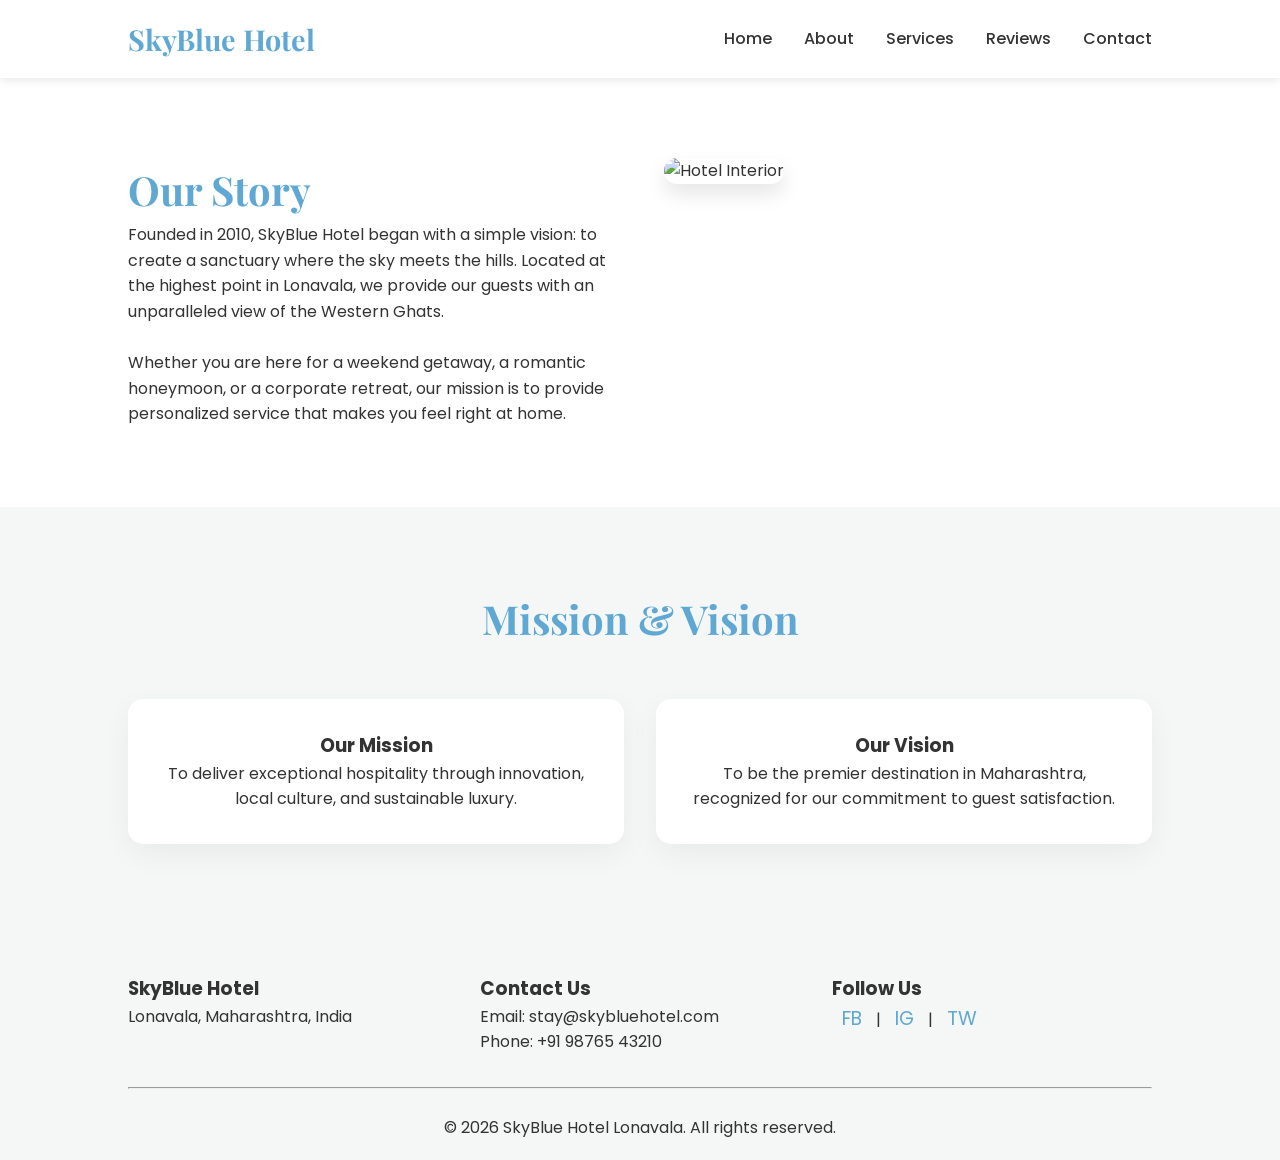
==== about.html @ 3c2c4b85 "Initial commit" ====
<!DOCTYPE html>
<html lang="en">
<head>
    <meta charset="UTF-8">
    <meta name="viewport" content="width=device-width, initial-scale=1.0">
    <title>About Us | SkyBlue Hotel</title>
    <link rel="stylesheet" href="style.css">
</head>
<body>
    <nav>
        <a href="index.html" class="logo">SkyBlue Hotel</a>
        <ul class="nav-links">
            <li><a href="index.html">Home</a></li>
            <li><a href="about.html">About</a></li>
            <li><a href="services.html">Services</a></li>
            <li><a href="testimonials.html">Reviews</a></li>
            <li><a href="contact.html">Contact</a></li>
        </ul>
    </nav>

    <section>
        <div class="contact-container">
            <div>
                <h2 style="font-family: 'Playfair Display', serif; font-size: 2.5rem; color: var(--dark-blue);">Our Story</h2>
                <p>Founded in 2010, SkyBlue Hotel began with a simple vision: to create a sanctuary where the sky meets the hills. Located at the highest point in Lonavala, we provide our guests with an unparalleled view of the Western Ghats.</p>
                <br>
                <p>Whether you are here for a weekend getaway, a romantic honeymoon, or a corporate retreat, our mission is to provide personalized service that makes you feel right at home.</p>
            </div>
            <div>
                <img src="https://images.unsplash.com/photo-1582719478250-c89cae4dc85b?auto=format&fit=crop&w=600&q=80" alt="Hotel Interior" style="width: 100%; border-radius: 15px; box-shadow: 0 10px 20px rgba(0,0,0,0.1);">
            </div>
        </div>
    </section>

    <section style="background: var(--light-gray); text-align: center;">
        <h2 class="section-title">Mission & Vision</h2>
        <div class="grid">
            <div class="card">
                <h3>Our Mission</h3>
                <p>To deliver exceptional hospitality through innovation, local culture, and sustainable luxury.</p>
            </div>
            <div class="card">
                <h3>Our Vision</h3>
                <p>To be the premier destination in Maharashtra, recognized for our commitment to guest satisfaction.</p>
            </div>
        </div>
    </section>

    <footer>
        <div class="footer-content">
            <div>
                <h3>SkyBlue Hotel</h3>
                <p>Lonavala, Maharashtra, India</p>
            </div>
            <div>
                <h3>Contact Us</h3>
                <p>Email: stay@skybluehotel.com</p>
                <p>Phone: +91 98765 43210</p>
            </div>
            <div class="social-icons">
                <h3>Follow Us</h3>
                <a href="#">FB</a> | <a href="#">IG</a> | <a href="#">TW</a>
            </div>
        </div>
        <hr><br>
        <p>© 2026 SkyBlue Hotel Lonavala. All rights reserved.</p>
    </footer>
</body>
</html>
---- style.css ----
/* Google Fonts */
@import url('https://fonts.googleapis.com/css2?family=Poppins:wght@300;400;600&family=Playfair+Display:wght@700&display=swap');

:root {
    --primary-blue: #87CEEB;
    --dark-blue: #5fa8d3;
    --light-gray: #f4f7f6;
    --text-color: #333;
    --white: #ffffff;
    --transition: all 0.3s ease;
}

* {
    margin: 0;
    padding: 0;
    box-sizing: border-box;
}

body {
    font-family: 'Poppins', sans-serif;
    line-height: 1.6;
    color: var(--text-color);
    background-color: var(--white);
}

/* Navigation */
nav {
    display: flex;
    justify-content: space-between;
    align-items: center;
    padding: 1rem 10%;
    background: var(--white);
    position: sticky;
    top: 0;
    z-index: 1000;
    box-shadow: 0 2px 10px rgba(0,0,0,0.1);
}

.logo {
    font-family: 'Playfair Display', serif;
    font-size: 1.8rem;
    color: var(--dark-blue);
    text-decoration: none;
    font-weight: bold;
}

.nav-links {
    list-style: none;
    display: flex;
}

.nav-links li {
    margin-left: 2rem;
}

.nav-links a {
    text-decoration: none;
    color: var(--text-color);
    font-weight: 500;
    transition: var(--transition);
}

.nav-links a:hover {
    color: var(--primary-blue);
}

/* Hero Section */
.hero {
    height: 80vh;
    background: linear-gradient(rgba(0,0,0,0.4), rgba(0,0,0,0.4)), 
                url('https://images.unsplash.com/photo-1566073771259-6a8506099945?auto=format&fit=crop&w=1350&q=80') center/cover;
    display: flex;
    flex-direction: column;
    justify-content: center;
    align-items: center;
    text-align: center;
    color: var(--white);
    padding: 0 20px;
}

.hero h1 {
    font-family: 'Playfair Display', serif;
    font-size: 3.5rem;
    margin-bottom: 1rem;
}

.btn {
    display: inline-block;
    padding: 12px 30px;
    background: var(--primary-blue);
    color: var(--white);
    text-decoration: none;
    border-radius: 30px;
    transition: var(--transition);
    border: none;
    cursor: pointer;
    font-size: 1rem;
}

.btn:hover {
    background: var(--dark-blue);
    transform: translateY(-3px);
    box-shadow: 0 5px 15px rgba(0,0,0,0.2);
}

/* Sections */
section {
    padding: 80px 10%;
}

.section-title {
    text-align: center;
    font-family: 'Playfair Display', serif;
    font-size: 2.5rem;
    margin-bottom: 3rem;
    color: var(--dark-blue);
}

/* Cards Layout */
.grid {
    display: grid;
    grid-template-columns: repeat(auto-fit, minmax(300px, 1fr));
    gap: 2rem;
}

.card {
    background: var(--white);
    padding: 2rem;
    border-radius: 15px;
    box-shadow: 0 10px 30px rgba(0,0,0,0.05);
    text-align: center;
    transition: var(--transition);
}

.card:hover {
    transform: translateY(-10px);
}

.card img {
    width: 100%;
    height: 200px;
    object-fit: cover;
    border-radius: 10px;
    margin-bottom: 1.5rem;
}

/* Forms */
.contact-container {
    display: grid;
    grid-template-columns: 1fr 1fr;
    gap: 3rem;
}

form input, form textarea {
    width: 100%;
    padding: 12px;
    margin-bottom: 1.5rem;
    border: 1px solid #ddd;
    border-radius: 8px;
    font-family: inherit;
}

/* Footer */
footer {
    background: var(--light-gray);
    padding: 50px 10% 20px;
    text-align: center;
}

.footer-content {
    display: grid;
    grid-template-columns: repeat(auto-fit, minmax(200px, 1fr));
    gap: 2rem;
    margin-bottom: 2rem;
    text-align: left;
}

.social-icons a {
    margin: 0 10px;
    text-decoration: none;
    font-size: 1.2rem;
    color: var(--dark-blue);
}

/* Responsive */
@media (max-width: 768px) {
    .nav-links { display: none; }
    .hero h1 { font-size: 2.2rem; }
    .contact-container { grid-template-columns: 1fr; }
}
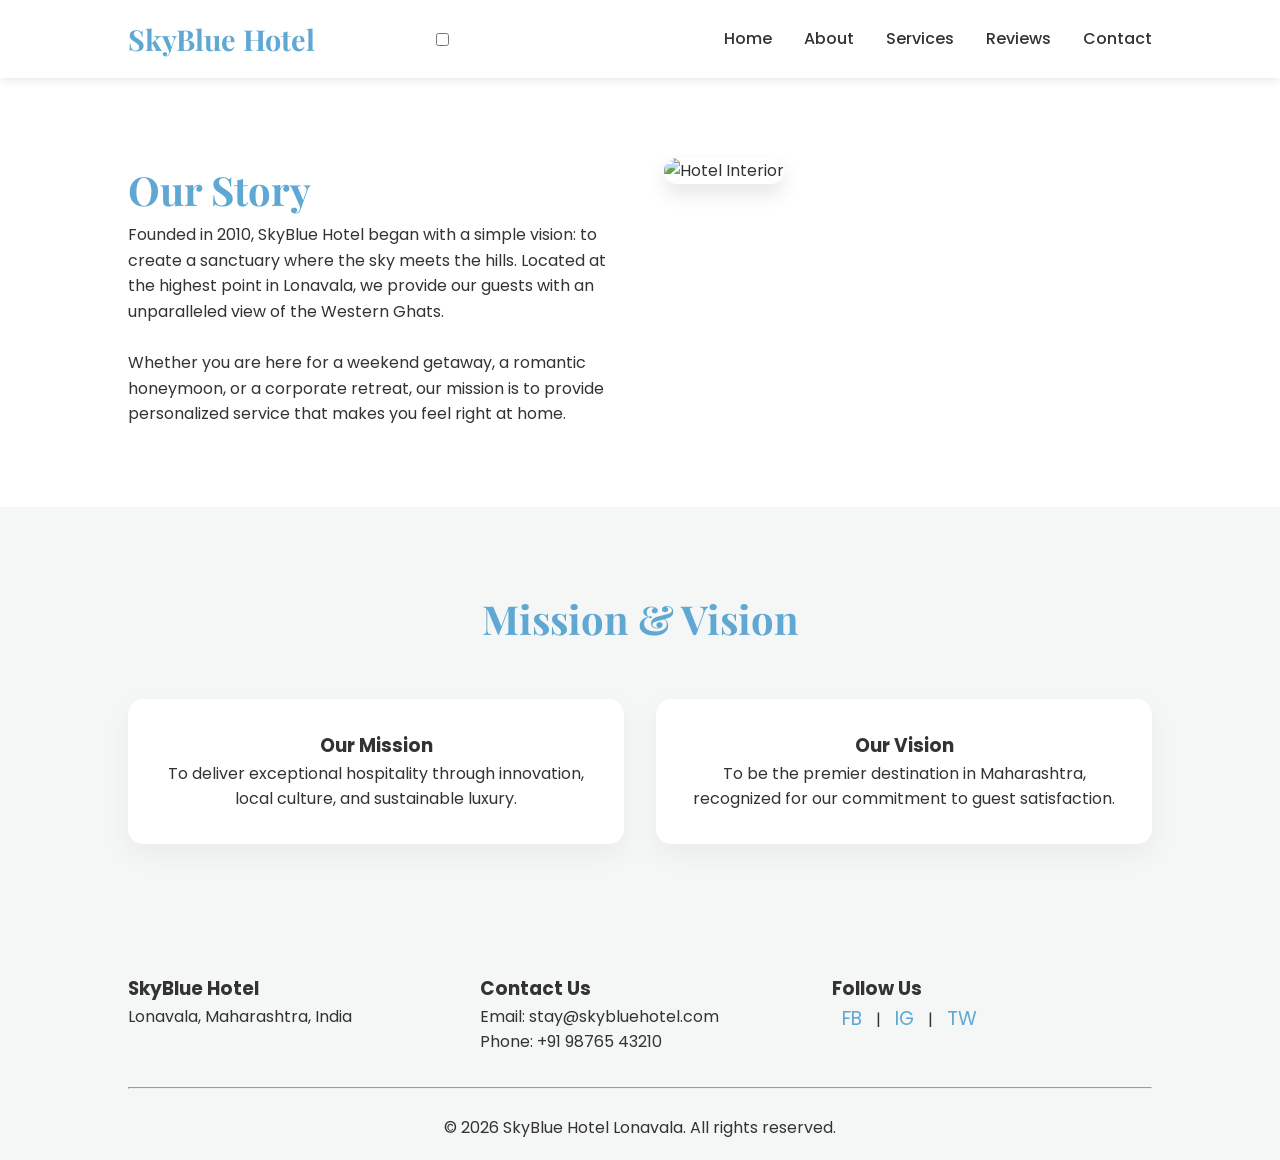
==== commit b64898a4: "Update about.html" ====
--- a/about.html
+++ b/about.html
@@ -8,14 +8,22 @@
 </head>
 <body>
     <nav>
-        <a href="index.html" class="logo">SkyBlue Hotel</a>
-        <ul class="nav-links">
-            <li><a href="index.html">Home</a></li>
-            <li><a href="about.html">About</a></li>
-            <li><a href="services.html">Services</a></li>
-            <li><a href="testimonials.html">Reviews</a></li>
-            <li><a href="contact.html">Contact</a></li>
-        </ul>
+    <a href="index.html" class="logo">SkyBlue Hotel</a>
+    
+    <input type="checkbox" id="menu-toggle" class="menu-toggle">
+    <label for="menu-toggle" class="hamburger">
+        <span></span>
+        <span></span>
+        <span></span>
+    </label>
+
+    <ul class="nav-links">
+        <li><a href="index.html">Home</a></li>
+        <li><a href="about.html">About</a></li>
+        <li><a href="services.html">Services</a></li>
+        <li><a href="testimonials.html">Reviews</a></li>
+        <li><a href="contact.html">Contact</a></li>
+    </ul>
     </nav>
 
     <section>
@@ -66,4 +74,4 @@
         <p>© 2026 SkyBlue Hotel Lonavala. All rights reserved.</p>
     </footer>
 </body>
-</html>+</html>
